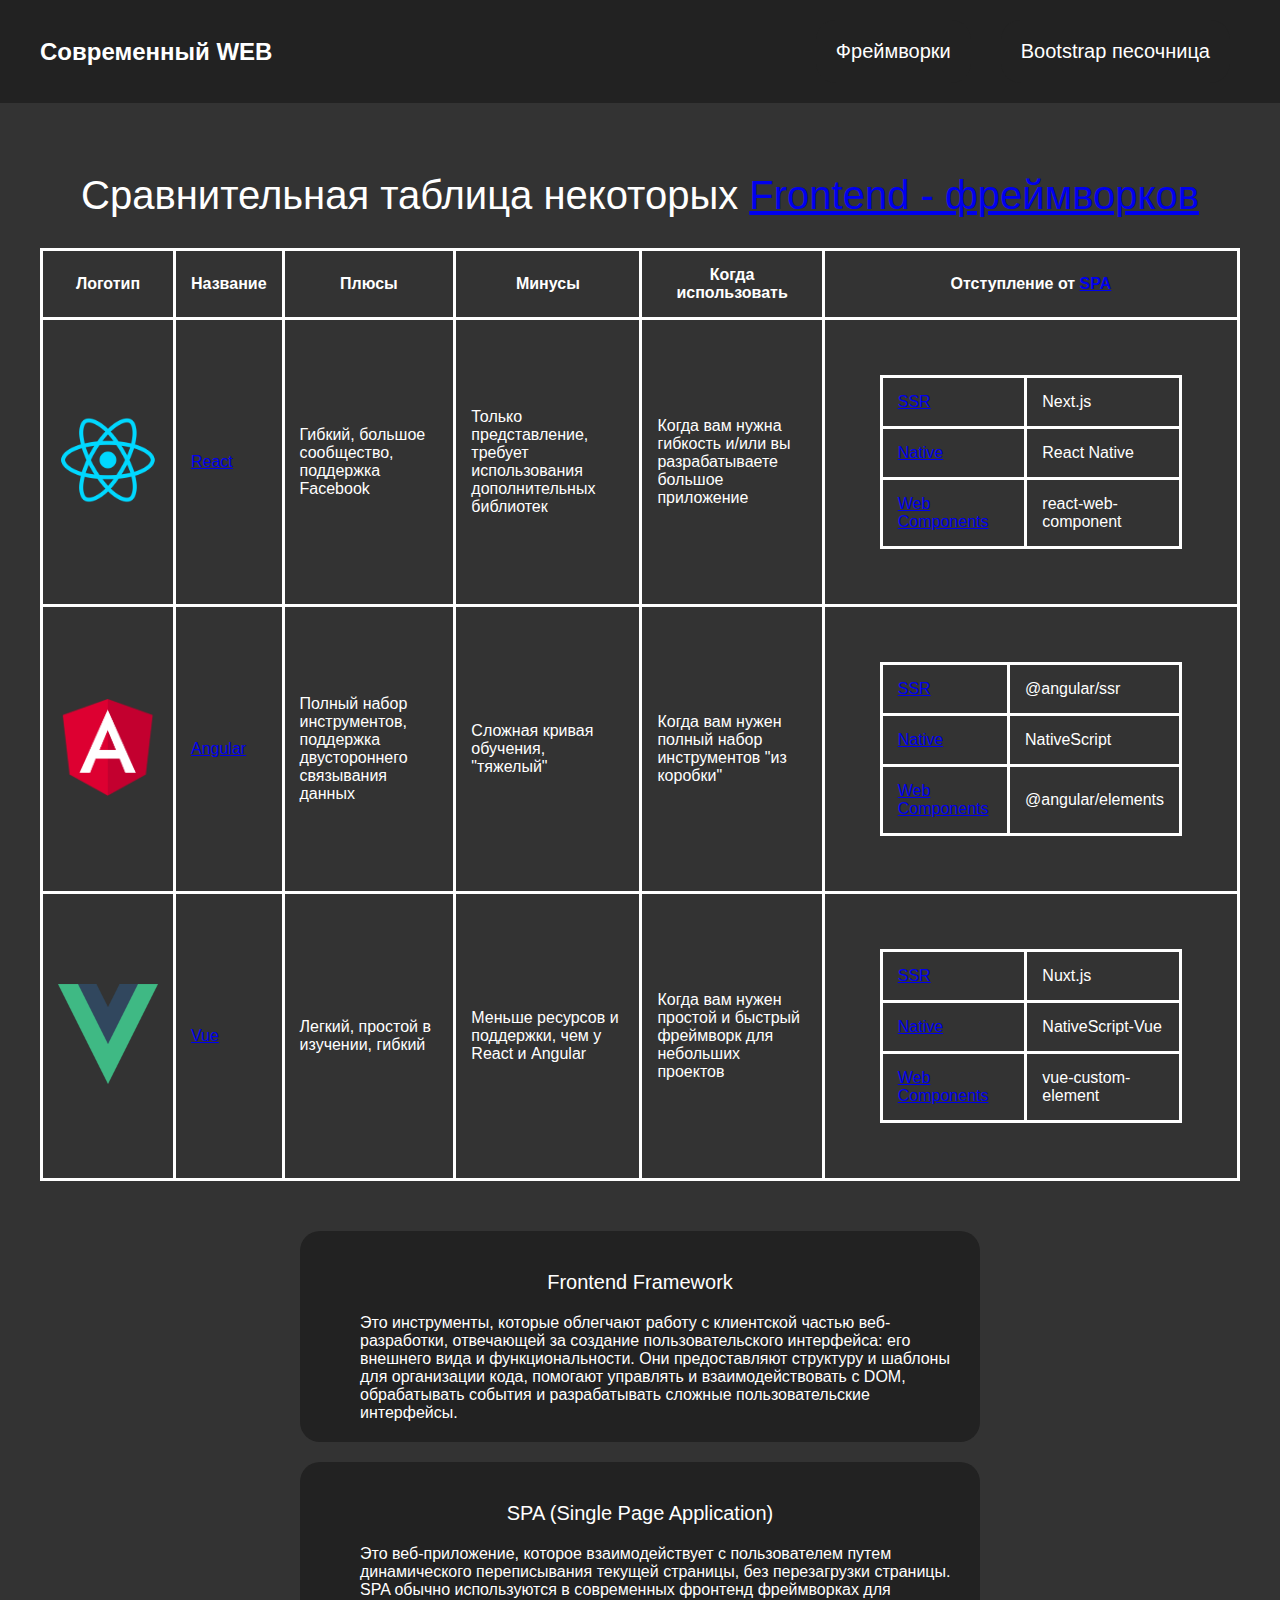
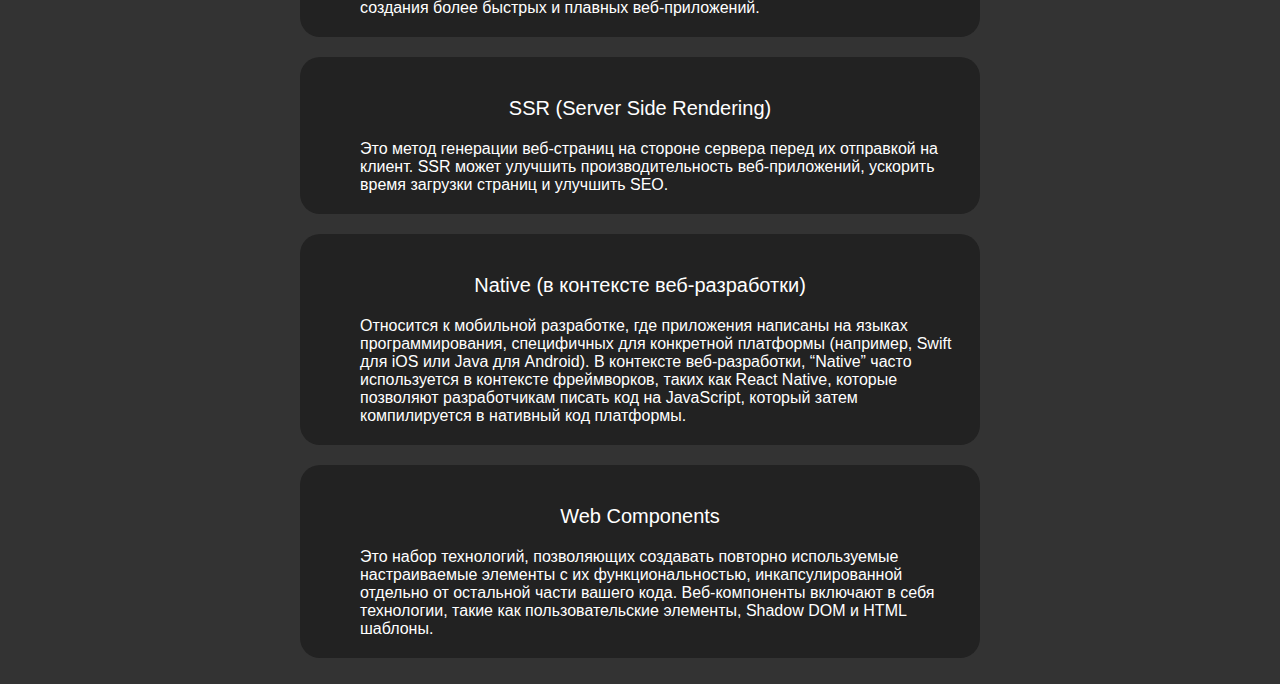
==== frameworks.html @ eeae8ffa "afad" ====
<!DOCTYPE html>
<html>
<head>
  <title>Сравнение Frontend Фреймворков</title>
  <link href="index.css" rel="stylesheet">

  <style>
    table, th, td {
      border: 3px solid white;
      border-collapse: collapse;
    }
    table {
      margin: 40px
    }
    th, td {
      padding: 15px;
    }
    .logo {
      width: 100px;
      height: 100px;
    }
    caption{
      font-size: 40px;
      padding: 30px
    }
  </style>
</head>
<body>
  <header class="header">
    <div class="container">
      <a href="index.html" class="mainlink"><h1>Современный WEB</h1></a>
      <nav>
        <ul class="nav">
          <li><a href="frameworks.html">Фреймворки</a></li>
          <li><a href="classes.html">Bootstrap песочница</a></li>
        </ul>
      </nav>
    </div>
  </header>
  <table>
    <caption>Сравнительная таблица некоторых <a href="#frontFw">Frontend - фреймворков</a></caption>
    <tr>
      <th>Логотип</th>
      <th>Название</th>
      <th>Плюсы</th>
      <th>Минусы</th>
      <th>Когда использовать</th>
      <th>Отступление от <a href="#spa">SPA</a></th>
    </tr>
    <tr>
      <td><img class="logo" src="assets/react.png"/></td>
      <td><a href="https://react.dev/">React</a></td>
      <td>Гибкий, большое сообщество, поддержка Facebook</td>
      <td>Только представление, требует использования дополнительных библиотек</td>
      <td>Когда вам нужна гибкость и/или вы разрабатываете большое приложение</td>
      <td>
        <table>
          <tr><td><a href="#ssr">SSR</a></td><td>Next.js</td></tr>
          <tr><td><a href="#native">Native</a></td><td>React Native</td></tr>
          <tr><td><a href="#wc">Web Components</a></td><td>react-web-component</td></tr>
        </table>
      </td>
    </tr>
    <tr>
      <td><img class="logo" src="assets/angular.png"/></td>
      <td><a href="https://angular.dev/">Angular</a></td>
      <td>Полный набор инструментов, поддержка двустороннего связывания данных</td>
      <td>Сложная кривая обучения, "тяжелый"</td>
      <td>Когда вам нужен полный набор инструментов "из коробки"</td>
      <td>
          <table>
              <tr><td><a href="#ssr">SSR</a></td><td>@angular/ssr</td></tr>
              <tr><td><a href="#native">Native</a></td><td>NativeScript</td></tr>
              <tr><td><a href="#wc">Web Components</a></td><td>@angular/elements</td></tr>
          </table>
      </td>
    </tr>
    <tr>
      <td><img class="logo" src="assets/vue.png"/></td>
      <td><a href="https://vuejs.org/">Vue</a></td>
      <td>Легкий, простой в изучении, гибкий</td>
      <td>Меньше ресурсов и поддержки, чем у React и Angular</td>
      <td>Когда вам нужен простой и быстрый фреймворк для небольших проектов</td>
      <td>
          <table>
              <tr><td><a href="#ssr">SSR</a></td><td>Nuxt.js</td></tr>
              <tr><td><a href="#native">Native</a></td><td>NativeScript-Vue</td></tr>
              <tr><td><a href="#wc">Web Components</a></td><td>vue-custom-element</td></tr>
          </table>
      </td>
    </tr>
  </table>
  <dl>
    <li><dt id="frontFw">Frontend Framework</dt><dd> Это инструменты, которые облегчают работу с клиентской частью веб-разработки, отвечающей за создание пользовательского интерфейса: его внешнего вида и функциональности. Они предоставляют структуру и шаблоны для организации кода, помогают управлять и взаимодействовать с DOM, обрабатывать события и разрабатывать сложные пользовательские интерфейсы.</dd></li>
    <li><dt id="spa">SPA (Single Page Application)</dt><dd> Это веб-приложение, которое взаимодействует с пользователем путем динамического переписывания текущей страницы, без перезагрузки страницы. SPA обычно используются в современных фронтенд фреймворках для создания более быстрых и плавных веб-приложений.</dd></li>
    <li><dt id="ssr">SSR (Server Side Rendering)</dt><dd> Это метод генерации веб-страниц на стороне сервера перед их отправкой на клиент. SSR может улучшить производительность веб-приложений, ускорить время загрузки страниц и улучшить SEO.</dd></li>
    <li><dt id="native">Native (в контексте веб-разработки)</dt><dd> Относится к мобильной разработке, где приложения написаны на языках программирования, специфичных для конкретной платформы (например, Swift для iOS или Java для Android). В контексте веб-разработки, “Native” часто используется в контексте фреймворков, таких как React Native, которые позволяют разработчикам писать код на JavaScript, который затем компилируется в нативный код платформы.</dd></li>
    <li><dt id="wc">Web Components</dt><dd> Это набор технологий, позволяющих создавать повторно используемые настраиваемые элементы с их функциональностью, инкапсулированной отдельно от остальной части вашего кода. Веб-компоненты включают в себя технологии, такие как пользовательские элементы, Shadow DOM и HTML шаблоны.</dd></li>
  </dl>
</body>
</html>
---- index.css ----
body {
  font-family: Arial, sans-serif;
  margin: 0;
  background-color: #333;
  color: white;
}
.header {
  background-color: #222;
  padding: 10px 0;
  color: white;
  position: sticky;
  top: 0;
}
.header .container {
  display: flex;
  justify-content: space-between;
  align-items: center;
  max-width: 1200px;
  margin: 0 auto;
  padding: 0 20px;

}
.header h1 {
  margin: 0;
  font-size: 24px;
}
.nav {
  list-style: none;
  padding: 0;
  margin: 0;
  display: flex;
}
.nav li {
  margin-left: 20px;
}
.nav a {
  color: white;
  text-decoration: none;
  font-size: 20px;
}
.nav a:hover {
  text-decoration: underline;
}
.mainlink {
  text-decoration: none;
  color: white;
  font-size: medium;
  font-weight: bold;
}

ol, ul, dl {
  display: flex;
  flex-direction: row;
  justify-content: space-around;
  align-items: stretch;
  flex-wrap: wrap;

}

ol li {
  width: 25%;
}
dt{
  margin: 20px;
  font-size: 20px;
}
li {
  display: flex;
  flex-direction: column;
  justify-content: center;
  align-items: center;
  margin: 10px;
  padding: 20px;
  border-radius: 20px;
  background-color: #222;
  max-width: 50%;
}

p, h1 {
  text-align: center;
}
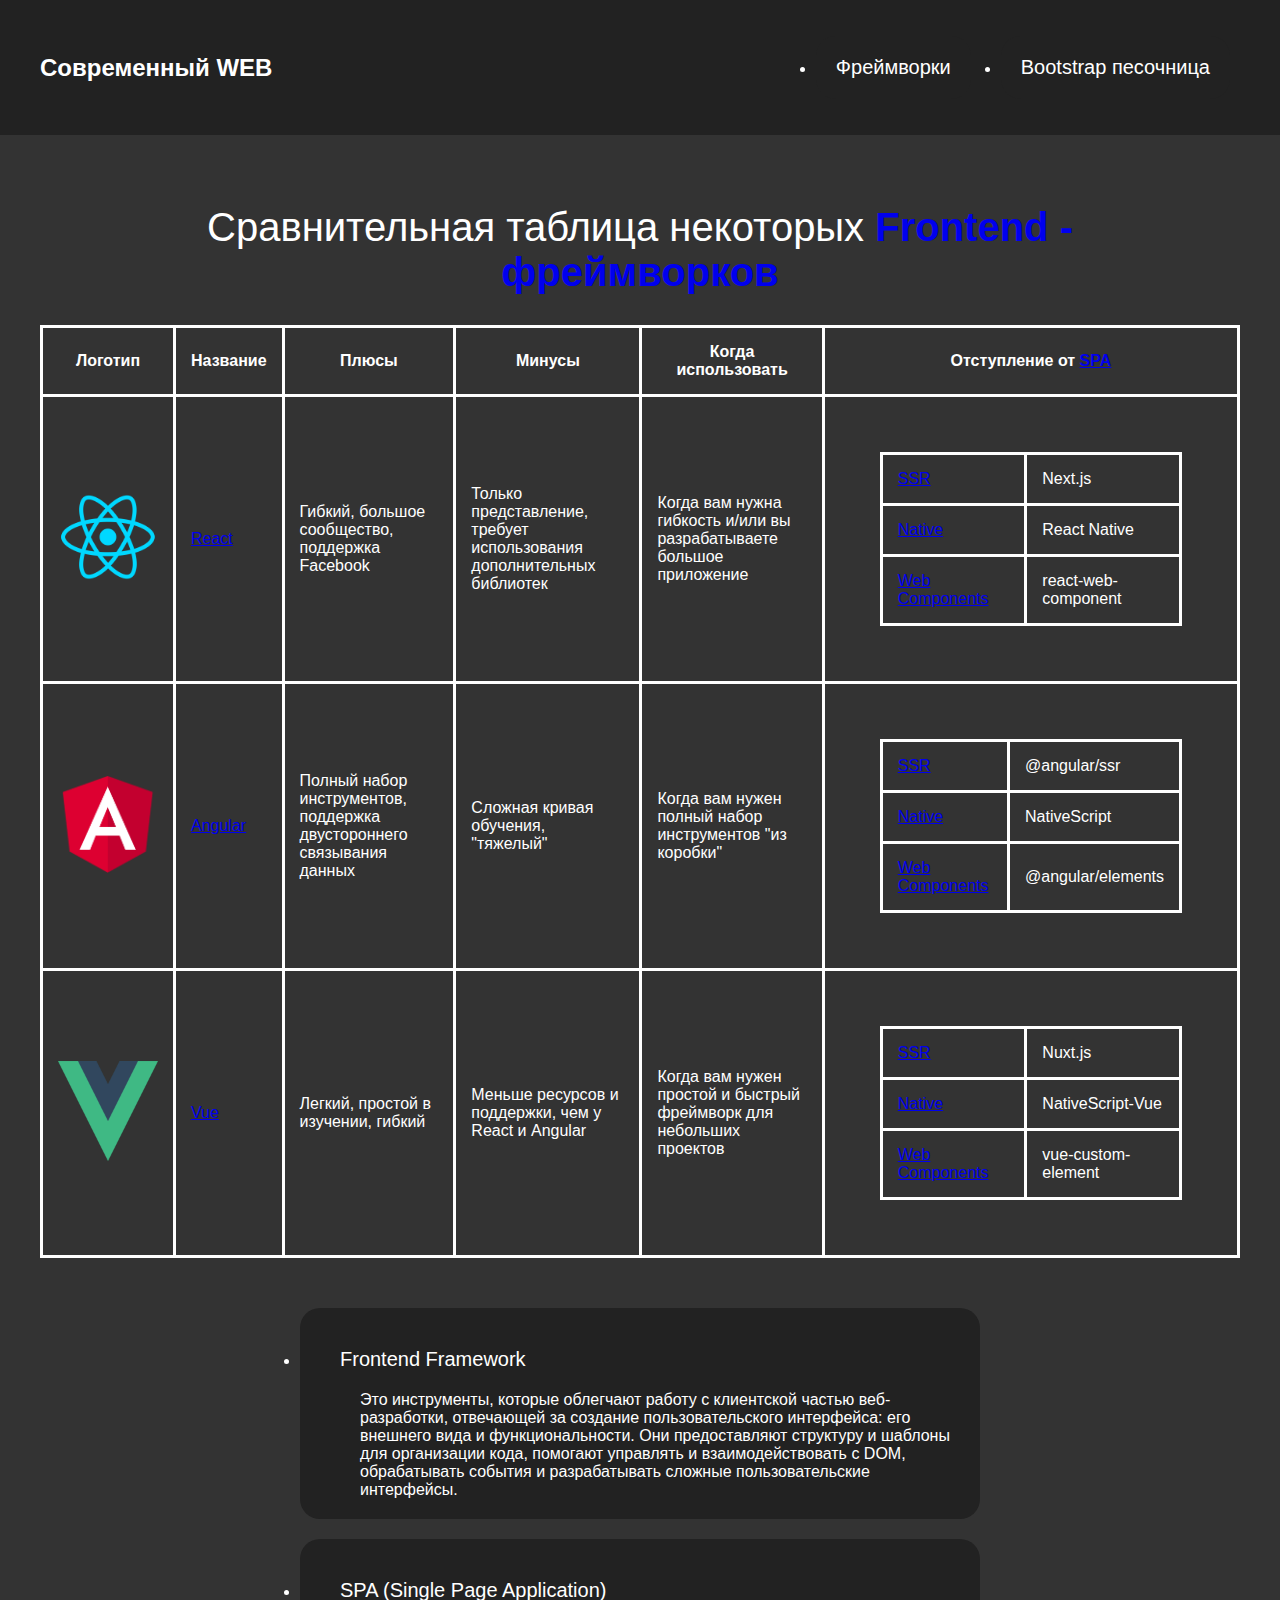
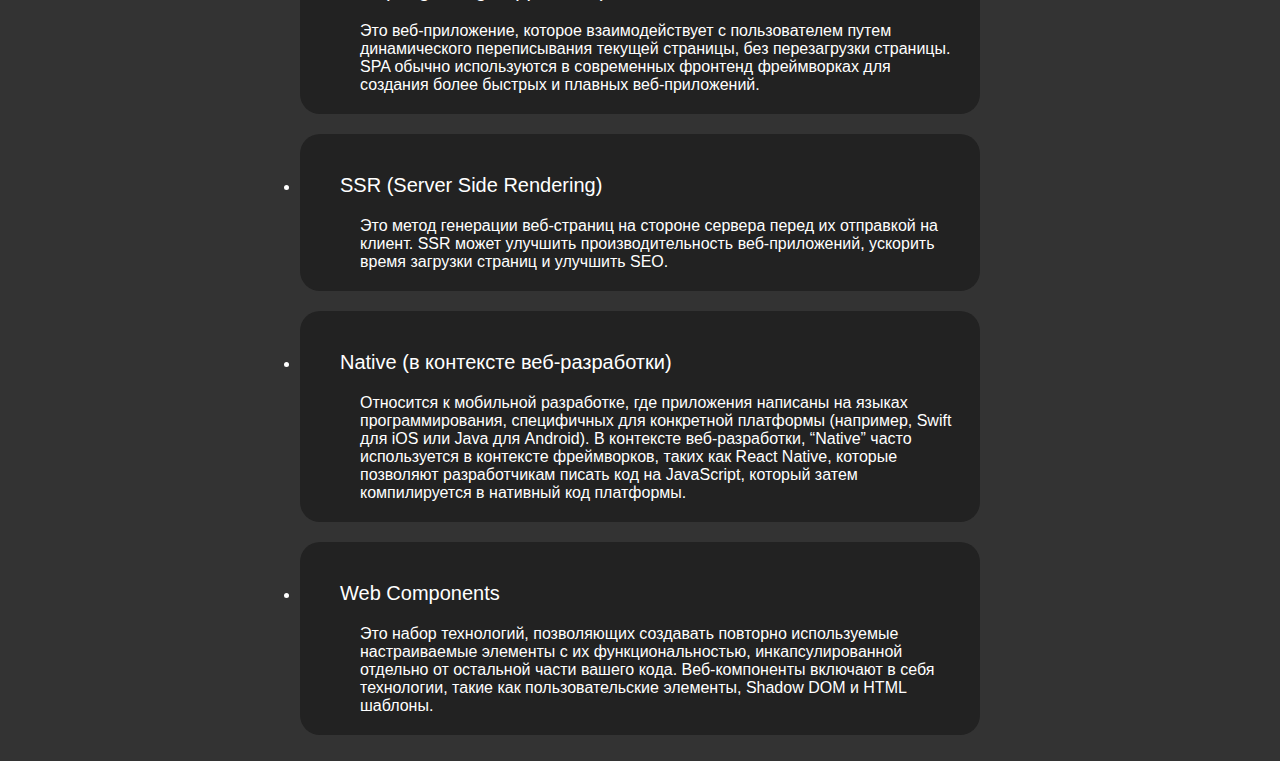
==== commit 5fdd2fbb: "finnaly" ====
--- a/frameworks.html
+++ b/frameworks.html
@@ -23,6 +23,10 @@
       font-size: 40px;
       padding: 30px
     }
+    #fw-link{
+      font-weight: 900;
+      text-decoration: none;
+    }
   </style>
 </head>
 <body>
@@ -38,7 +42,7 @@
     </div>
   </header>
   <table>
-    <caption>Сравнительная таблица некоторых <a href="#frontFw">Frontend - фреймворков</a></caption>
+    <caption>Сравнительная таблица некоторых <a href="#frontFw" id="fw-link">Frontend - фреймворков</a></caption>
     <tr>
       <th>Логотип</th>
       <th>Название</th>
--- a/index.css
+++ b/index.css
@@ -24,11 +24,12 @@
   margin: 0;
   font-size: 24px;
 }
-.nav {
-  list-style: none;
-  padding: 0;
-  margin: 0;
-  display: flex;
+.header {
+  background-color: #222;
+  padding: 10px 0;
+  color: white;
+  position: sticky;
+  top: 0;
 }
 .nav li {
   margin-left: 20px;
@@ -65,7 +66,6 @@
   font-size: 20px;
 }
 li {
-  display: flex;
   flex-direction: column;
   justify-content: center;
   align-items: center;
